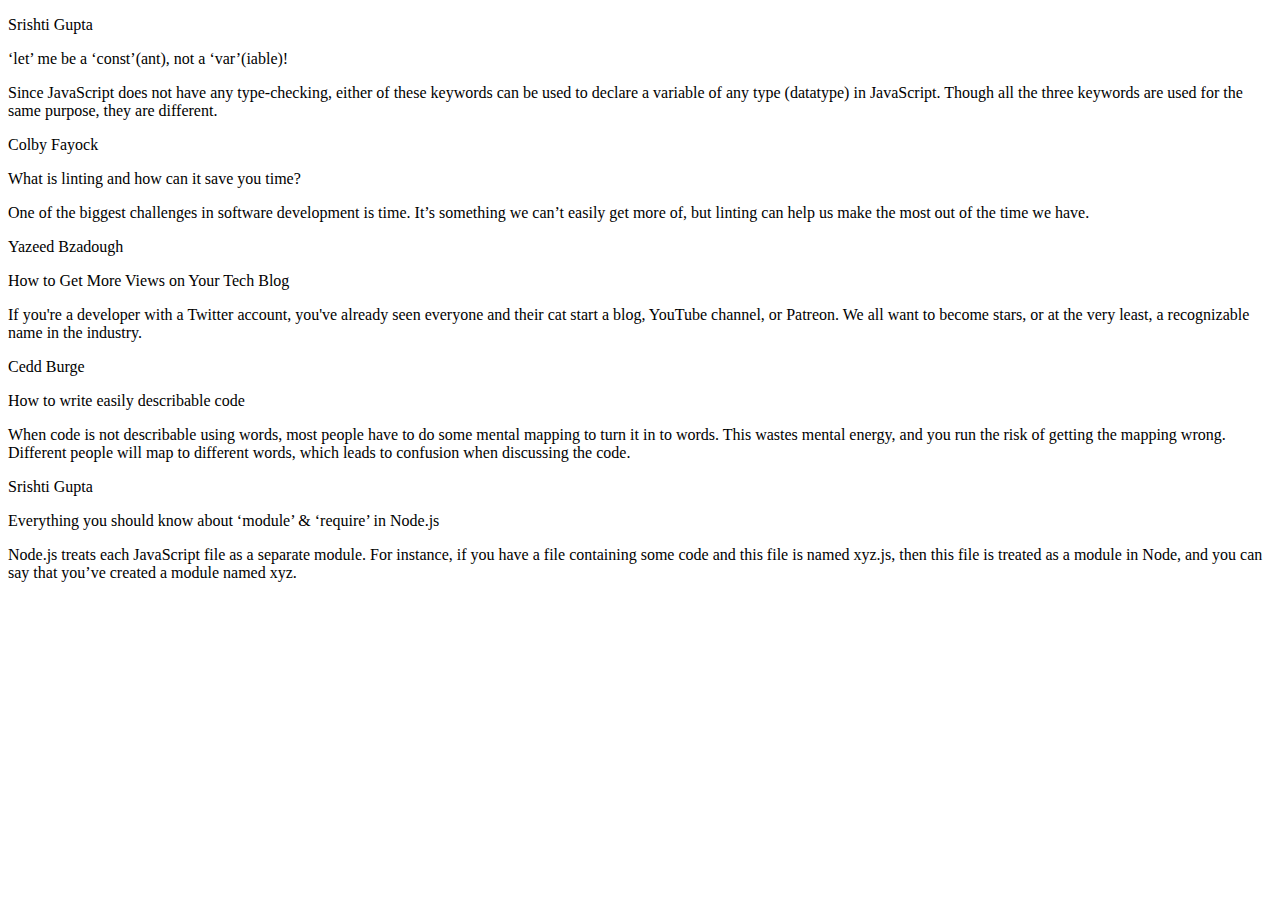
==== html/postslist.html @ a7e18405 "Initial project stub" ====
<!DOCTYPE html>
<html>

<head>
    <!-- TODO: Include Font Awesome file here -->
    <!-- TODO: Include Google Fonts file here -->
</head>

<body>
    <!-- TODO: Include code for header here -->

    <!-- ATTENTION: The HTML code for the list of posts has been given to you. You can feel free to add/delete/modify this code. You need to write the proper CSS and JavaScript code corresponding to this page so that the result looks like the screenshots given to you in the Project Statement. -->

    <!-- list of all posts starts here -->
    <div>

        <!-- post 1 starts here -->
        <div>
            <div>
                <p>Srishti Gupta</p>
            </div>

            <div>
                <div>
                    <p>‘let’ me be a ‘const’(ant), not a ‘var’(iable)!</p>
                    <span>
                        <!-- TODO: Include Font Awesome icon for delete icon here -->
                    </span>
                </div>
                <p>Since JavaScript does not have any type-checking, either of these keywords can be used to declare a variable of any type (datatype) in JavaScript. Though all the three keywords are used for the same purpose, they are different.</p>
                <span>
                    <!-- TODO: Include Font Awesome icon for horizontal ellipsis icon here -->
                </span>
            </div>
        </div>
        <!-- post 1 ends here -->

        <!-- post 2 starts here -->
        <div>
            <div>
                <p>Colby Fayock</p>
            </div>

            <div>
                <div>
                    <p>What is linting and how can it save you time?</p>
                    <span>
                        <!-- TODO: Include Font Awesome icon for delete icon here -->
                    </span>
                </div>
                <p>One of the biggest challenges in software development is time. It’s something we can’t easily get more of, but linting can help us make the most out of the time we have.</p>
                <span>
                    <!-- TODO: Include Font Awesome icon for horizontal ellipsis icon here -->
                </span>
            </div>
        </div>
        <!-- post 2 ends here -->

        <!-- post 3 starts here -->
        <div>
            <div>
                <p>Yazeed Bzadough</p>
            </div>

            <div>
                <div>
                    <p>How to Get More Views on Your Tech Blog</p>
                    <span>
                        <!-- TODO: Include Font Awesome icon for delete icon here -->
                    </span>
                </div>
                <p>If you're a developer with a Twitter account, you've already seen everyone and their cat start a blog, YouTube channel, or Patreon. We all want to become stars, or at the very least, a recognizable name in the industry.</p>
                <span>
                    <!-- TODO: Include Font Awesome icon for horizontal ellipsis icon here -->
                </span>
            </div>
        </div>
        <!-- post 3 ends here -->

        <!-- post 4 starts here -->
        <div>
            <div>
                <p>Cedd Burge</p>
            </div>

            <div>
                <div>
                    <p>How to write easily describable code</p>
                    <span>
                        <!-- TODO: Include Font Awesome icon for delete icon here -->
                    </span>
                </div>
                <p>When code is not describable using words, most people have to do some mental mapping to turn it in to words. This wastes mental energy, and you run the risk of getting the mapping wrong. Different people will map to different words, which
                    leads to confusion when discussing the code.</p>
                <span>
                    <!-- TODO: Include Font Awesome icon for horizontal ellipsis icon here -->
                </span>
            </div>
        </div>
        <!-- post 4 ends here -->

        <!-- post 5 starts here -->
        <div>
            <div>
                <p>Srishti Gupta</p>
            </div>

            <div>
                <div>
                    <p>Everything you should know about ‘module’ & ‘require’ in Node.js</p>
                    <span>
                        <!-- TODO: Include Font Awesome icon for delete icon here -->
                    </span>
                </div>
                <p>Node.js treats each JavaScript file as a separate module. For instance, if you have a file containing some code and this file is named xyz.js, then this file is treated as a module in Node, and you can say that you’ve created a module
                    named xyz.</p>
                <span>
                    <!-- TODO: Include Font Awesome icon for horizontal ellipsis icon here -->
                </span>
            </div>
        </div>
        <!-- post 5 ends here -->

        <!-- TODO: Write code for delete post modal here -->

    </div>
    <!-- list of all posts ends here -->
</body>

</html>
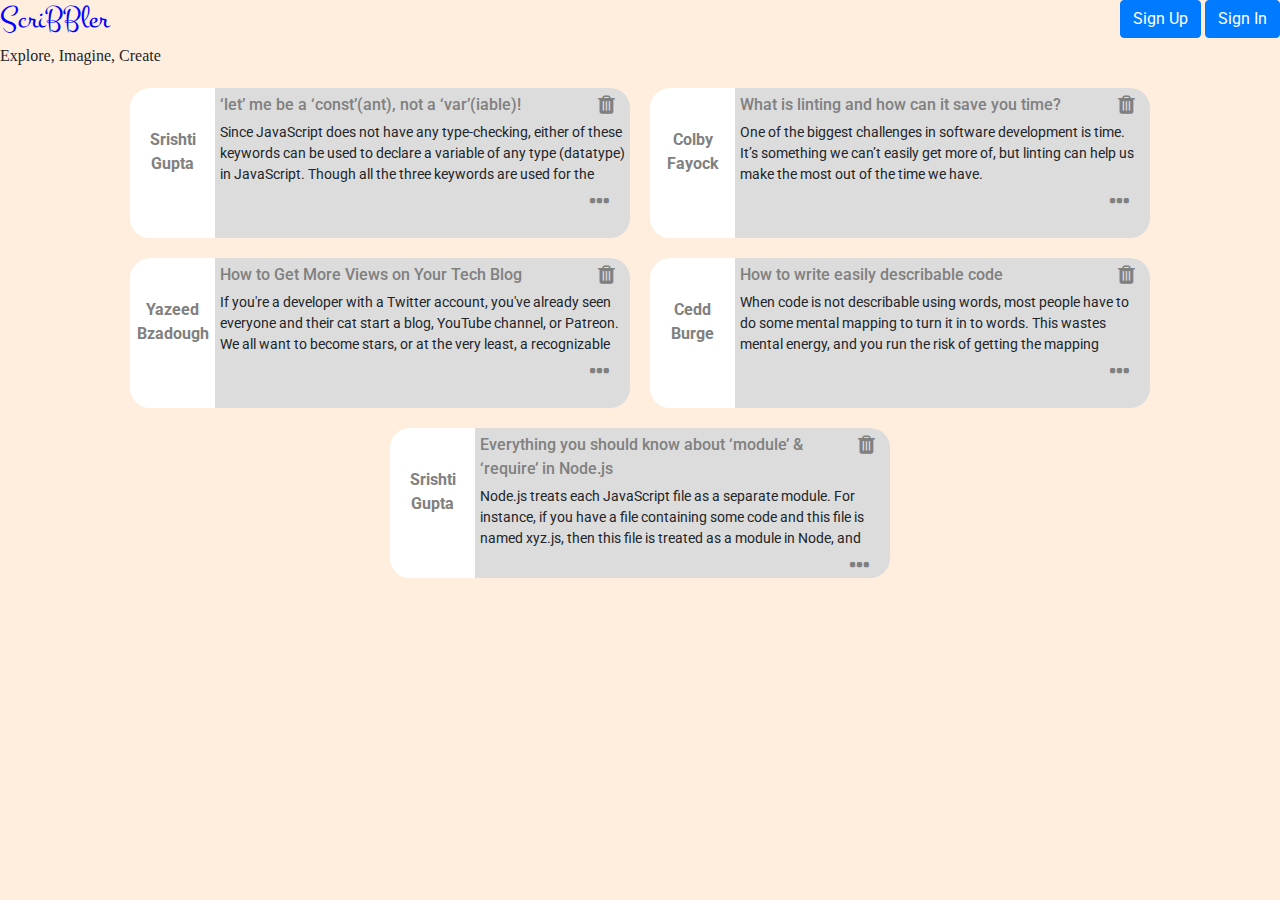
==== commit 12b617ec: "Added post list functionality" ====
--- a/html/postslist.html
+++ b/html/postslist.html
@@ -2,127 +2,379 @@
 <html>
 
 <head>
-    <!-- TODO: Include Font Awesome file here -->
-    <!-- TODO: Include Google Fonts file here -->
+    <link rel="stylesheet" href="https://maxcdn.bootstrapcdn.com/bootstrap/4.0.0/css/bootstrap.min.css"
+        integrity="sha384-Gn5384xqQ1aoWXA+058RXPxPg6fy4IWvTNh0E263XmFcJlSAwiGgFAW/dAiS6JXm" crossorigin="anonymous">
+    <link href="https://fonts.googleapis.com/css?family=Montez|Roboto|Ubuntu+Mono&display=swap" rel="stylesheet">
+    <link rel="stylesheet" href="http://maxcdn.bootstrapcdn.com/font-awesome/4.4.0/css/font-awesome.min.css"
+        type="text/css" media="screen" />
+
+    <script src="https://code.jquery.com/jquery-3.4.1.slim.min.js"
+        integrity="sha384-J6qa4849blE2+poT4WnyKhv5vZF5SrPo0iEjwBvKU7imGFAV0wwj1yYfoRSJoZ+n"
+        crossorigin="anonymous"></script>
+    <script src="https://cdn.jsdelivr.net/npm/popper.js@1.16.0/dist/umd/popper.min.js"
+        integrity="sha384-Q6E9RHvbIyZFJoft+2mJbHaEWldlvI9IOYy5n3zV9zzTtmI3UksdQRVvoxMfooAo"
+        crossorigin="anonymous"></script>
+    <script src="https://stackpath.bootstrapcdn.com/bootstrap/4.4.1/js/bootstrap.min.js"
+        integrity="sha384-wfSDF2E50Y2D1uUdj0O3uMBJnjuUD4Ih7YwaYd1iqfktj0Uod8GCExl3Og8ifwB6"
+        crossorigin="anonymous"></script>
+
+    <link rel="stylesheet" type="text/css" href="../styles/common.css" />
+    <link rel="stylesheet" type="text/css" href="../styles/postslist.css" />
+    <script src="../scripts/postslist.js"></script>
+    <script src="../scripts/index.js"></script>
 </head>
 
-<body>
-    <!-- TODO: Include code for header here -->
-
-    <!-- ATTENTION: The HTML code for the list of posts has been given to you. You can feel free to add/delete/modify this code. You need to write the proper CSS and JavaScript code corresponding to this page so that the result looks like the screenshots given to you in the Project Statement. -->
+<body id="postlist-page">
+    <header id="hdr">
+        <div id="common-hdr">
+            <div id="btn">
+                <button id="signup-btn" class="btn btn-primary" onclick="loadSignUpModal()">Sign Up</button>
+                <button id="sigin-btn" class="btn btn-primary" onclick="loadSignInModal()">Sign In</button>
+            </div>
+            <h2 id="main-hdr">ScriBBler</h2>
+            <h6 id="sub-hdr">Explore, Imagine, Create</h6>
+        </div>
+    </header>
+
+    <div id="signupModal" class="modal">
+        <div class="modal-dialog">
+            <div class="modal-content">
+
+                <div class="modal-header">
+                    <h3 class="getstarted">Get Started</h3>
+                    <button id="signupClose" class="close" data-dismiss="modal" onclick="closeSignupModal()">
+                        <span>&times;</span>
+                    </button>
+                </div>
+
+                <div class="modal-body">
+                    <form>
+                        <div class="form-group">
+                            <label for="name">Name</label>
+                            <input type="text" class="form-control" id="name" placeholder="Enter your name" required>
+                        </div>
+
+                        <div class="form-group">
+                            <label for="username">Username</label>
+                            <input type="text" class="form-control" id="username" placeholder="Enter your username"
+                                required>
+                        </div>
+
+                        <div class="form-group">
+                            <label for="password">Password</label>
+                            <input type="password" class="form-control" id="password" placeholder="Enter your password"
+                                required>
+                        </div>
+
+                        <div class="form-group">
+                            <label for="confirmpassword">Confirm Password</label>
+                            <input type="password" class="form-control" id="confirmpassword"
+                                placeholder="Re-enter your password" required>
+                        </div>
+
+                        <button class="btn btn-primary btn-block" id="signup">Sign Up</button>
+                    </form>
+                </div>
+            </div>
+        </div>
+    </div>
+
+    <!-- Sign in modal division -->
+    <div id="signinModal" class="modal">
+        <div class="modal-dialog">
+            <div class="modal-content">
+
+                <div class="modal-header">
+                    <h3>Welcome Back!</h3>
+                    <button id="signinClose" class="close" onclick="closeSigninModal()">
+                        <span>&times;</span>
+                    </button>
+                </div>
+
+                <div class="modal-body">
+                    <form>
+                        <div class="form-group">
+                            <label for="username">Username</label>
+                            <input type="text" class="form-control" id="username" placeholder="Enter your username"
+                                required>
+                        </div>
+
+                        <div class="form-group">
+                            <label for="password">Password</label>
+                            <input type="password" class="form-control" id="password" placeholder="Enter your password"
+                                required>
+                        </div>
+
+                        <div class="form-group">
+                            <button class="btn btn-primary btn-block" id="signin">Sign in</button>
+                        </div>
+                    </form>
+                    <div class="d-flex justify-content-center links">
+                        Not a member?&nbsp;<a href="#" onclick="loadSignUpModal()">Sign Up</a>
+                    </div>
+                </div>
+            </div>
+        </div>
+    </div>
 
     <!-- list of all posts starts here -->
-    <div>
-
+    <div class="container">
         <!-- post 1 starts here -->
-        <div>
-            <div>
-                <p>Srishti Gupta</p>
-            </div>
-
-            <div>
-                <div>
-                    <p>‘let’ me be a ‘const’(ant), not a ‘var’(iable)!</p>
-                    <span>
-                        <!-- TODO: Include Font Awesome icon for delete icon here -->
-                    </span>
-                </div>
-                <p>Since JavaScript does not have any type-checking, either of these keywords can be used to declare a variable of any type (datatype) in JavaScript. Though all the three keywords are used for the same purpose, they are different.</p>
-                <span>
-                    <!-- TODO: Include Font Awesome icon for horizontal ellipsis icon here -->
-                </span>
-            </div>
+        <div id="firstcard" class="card-new">
+            <div class="side-square-wrapper">
+                <span id="firstuser" class="side-square-wrapper-content"> Srishti Gupta</span>
+            </div>
+            <div class="custom-card-body">
+                <div>
+                    <div class="card-body-heading">
+                        <span id="firstheading" class="card-body-heading-content">‘let’ me be a ‘const’(ant), not a
+                            ‘var’(iable)!</span>
+                        <span class="trash-button" data-toggle="modal" data-target="#confirmationmodal1">
+                            <!-- Include Font Awesome icon for delete icon here -->
+                            <i class="fa fa-trash fa-lg"></i>
+                        </span>
+                    </div>
+                </div>
+                <div id="firstcontent" class="post-text">Since JavaScript does not have any type-checking,
+                    either of these keywords can be used to declare a variable of any type
+                    (datatype) in JavaScript. Though all the three keywords are used for the same
+                    purpose, they are different.
+                </div>
+                <!-- Include Font Awesome icon for horizontal ellipsis icon here -->
+                <span class="ellipsis" onclick="openPost(firstuser,firstheading,firstcontent)">
+                    <i style="font-size:24px" class="fa">&#xf141;</i>
+                </span>
+            </div>
+            <!--- Delete card modal-->
+            <div id="confirmationmodal1" class="modal fade">
+                <div class="modal-dialog " style="height: 15px; width:350px;">
+                    <div class="modal-content">
+                        <div class="modal-header">
+                            <h4 id="confirmationmsg" class="modal-title">
+                                Are you sure you want to delete this post?</h4>
+                        </div>
+
+                        <div class="modal-footer">
+                            <button id="confirmyes" type="button" class="btn btn-success" style="margin-right: 200px;"
+                                data-dismiss="modal" onclick="removeCard('firstcard')">Yes</button>
+                            <button id="confirmno" type="button" class="btn btn-danger" data-dismiss="modal">No</button>
+                        </div>
+                    </div>
+                </div>
+            </div>
+
         </div>
         <!-- post 1 ends here -->
 
         <!-- post 2 starts here -->
-        <div>
-            <div>
-                <p>Colby Fayock</p>
-            </div>
-
-            <div>
-                <div>
-                    <p>What is linting and how can it save you time?</p>
-                    <span>
-                        <!-- TODO: Include Font Awesome icon for delete icon here -->
-                    </span>
-                </div>
-                <p>One of the biggest challenges in software development is time. It’s something we can’t easily get more of, but linting can help us make the most out of the time we have.</p>
-                <span>
-                    <!-- TODO: Include Font Awesome icon for horizontal ellipsis icon here -->
-                </span>
-            </div>
+        <div id="secondcard" class="card-new">
+            <div class="side-square-wrapper">
+                <span id="seconduser" class="side-square-wrapper-content"> Colby Fayock</span>
+            </div>
+            <div class="custom-card-body">
+                <div>
+                    <div class="card-body-heading">
+                        <span id="secondheading" class="card-body-heading-content">What is linting and how can it save
+                            you
+                            time?</span>
+                        <span class="trash-button" data-toggle="modal" data-target="#confirmationmodal2">
+                            <!--  Font Awesome icon for delete icon here -->
+                            <i class="fa fa-trash fa-lg"></i>
+                        </span>
+                    </div>
+
+                </div>
+                <div id="secondcontent" class="post-text">One of the biggest challenges in software development is time.
+                    It’s something we can’t easily get more of, but linting can help us make the most out
+                    of the time we have.</div>
+
+
+                <!--  Font Awesome icon for horizontal ellipsis icon here -->
+                <span class="ellipsis" onclick="openPost(seconduser,secondheading,secondcontent)">
+                    <i style="font-size:24px" class="fa">&#xf141;</i>
+                </span>
+
+            </div>
+            <!--- Delete card modal-->
+            <div id="confirmationmodal2" class="modal fade">
+                <div class="modal-dialog " style="height: 15px; width:350px;">
+                    <div class="modal-content">
+                        <div class="modal-header">
+                            <h4 id="confirmationmsg" class="modal-title">
+                                Are you sure you want to delete this post?</h4>
+
+                        </div>
+
+                        <div class="modal-footer">
+                            <button id="confirmyes" type="button" class="btn btn-success" style="margin-right: 200px;"
+                                data-dismiss="modal" onclick="removeCard('secondcard')">Yes</button>
+                            <button id="confirmno" type="button" class="btn btn-danger" data-dismiss="modal">No</button>
+                        </div>
+                    </div>
+                </div>
+            </div>
+
         </div>
         <!-- post 2 ends here -->
 
         <!-- post 3 starts here -->
-        <div>
-            <div>
-                <p>Yazeed Bzadough</p>
-            </div>
-
-            <div>
-                <div>
-                    <p>How to Get More Views on Your Tech Blog</p>
-                    <span>
-                        <!-- TODO: Include Font Awesome icon for delete icon here -->
-                    </span>
-                </div>
-                <p>If you're a developer with a Twitter account, you've already seen everyone and their cat start a blog, YouTube channel, or Patreon. We all want to become stars, or at the very least, a recognizable name in the industry.</p>
-                <span>
-                    <!-- TODO: Include Font Awesome icon for horizontal ellipsis icon here -->
-                </span>
-            </div>
+        <div id="thirdcard" class="card-new">
+
+            <div class="side-square-wrapper">
+                <span id="thirduser" class="side-square-wrapper-content">
+                    Yazeed Bzadough
+                </span>
+            </div>
+            <div class="custom-card-body">
+                <div>
+                    <div class="card-body-heading">
+                        <span id="thirdheading" class="card-body-heading-content">How to Get More Views on Your Tech
+                            Blog</span>
+                        <span class="trash-button" data-toggle="modal" data-target="#confirmationmodal3">
+                            <!--  Font Awesome icon for delete icon here -->
+                            <i class="fa fa-trash fa-lg"></i>
+                        </span>
+                    </div>
+
+                </div>
+                <div id="thirdcontent" class="post-text">If you're a developer with a Twitter account,
+                    you've already seen everyone and their cat start a blog, YouTube channel, or Patreon.
+                    We all want to become stars, or at the very least, a recognizable name in the industry.</div>
+
+                <!--  Font Awesome icon for horizontal ellipsis icon here -->
+                <span class="ellipsis" onclick="openPost(thirduser,thirdheading,thirdcontent)">
+                    <i style="font-size:24px" class="fa">&#xf141;</i>
+                </span>
+
+            </div>
+            <!--- Delete card modal-->
+            <div id="confirmationmodal3" class="modal fade">
+                <div class="modal-dialog " style="height: 15px; width:350px;">
+                    <div class="modal-content">
+                        <div class="modal-header">
+                            <h4 id="confirmationmsg" class="modal-title">
+                                Are you sure you want to delete this post?</h4>
+
+                        </div>
+
+                        <div class="modal-footer">
+                            <button id="confirmyes" type="button" class="btn btn-success" style="margin-right: 200px;"
+                                data-dismiss="modal" onclick="removeCard('thirdcard')">Yes</button>
+                            <button id="confirmno" type="button" class="btn btn-danger" data-dismiss="modal">No</button>
+                        </div>
+                    </div>
+                </div>
+            </div>
+
+
         </div>
         <!-- post 3 ends here -->
-
+        
         <!-- post 4 starts here -->
-        <div>
-            <div>
-                <p>Cedd Burge</p>
-            </div>
-
-            <div>
-                <div>
-                    <p>How to write easily describable code</p>
-                    <span>
-                        <!-- TODO: Include Font Awesome icon for delete icon here -->
-                    </span>
-                </div>
-                <p>When code is not describable using words, most people have to do some mental mapping to turn it in to words. This wastes mental energy, and you run the risk of getting the mapping wrong. Different people will map to different words, which
-                    leads to confusion when discussing the code.</p>
-                <span>
-                    <!-- TODO: Include Font Awesome icon for horizontal ellipsis icon here -->
-                </span>
-            </div>
+        <div id="fourthcard" class="card-new">
+            <div class="side-square-wrapper">
+                <span id="fourthuser" class="side-square-wrapper-content">
+                    Cedd Burge
+                </span>
+            </div>
+            <div class="custom-card-body">
+                <div>
+                    <div class="card-body-heading">
+                        <span id="fourthheading" class="card-body-heading-content">How to write easily describable
+                            code</span>
+                        <span class="trash-button" data-toggle="modal" data-target="#confirmationmodal4">
+                            <!--  Font Awesome icon for delete icon here -->
+                            <i class="fa fa-trash fa-lg"></i>
+                        </span>
+                    </div>
+
+                </div>
+                <div id="fourthcontent" class="post-text">When code is not describable using words, most people have to
+                    do
+                    some mental mapping to turn it in to words. This wastes mental energy, and you run the risk of
+                    getting the mapping wrong. Different people will map to different words, which
+                    leads to confusion when discussing the code.</div>
+
+                <!--  Font Awesome icon for horizontal ellipsis icon here -->
+                <div class="ellipsis" onclick="openPost(fourthuser,fourthheading,fourthcontent)">
+                    <i style="font-size:24px" class="fa">&#xf141;</i>
+                </div>
+
+            </div>
+            <!--- Delete card modal-->
+            <div id="confirmationmodal4" class="modal fade">
+                <div class="modal-dialog " style="height: 15px; width:350px;">
+                    <div class="modal-content">
+                        <div class="modal-header">
+                            <h4 id="confirmationmsg" class="modal-title">Are you sure you
+                                want to delete this post?</h4>
+
+
+                        </div>
+
+                        <div class="modal-footer">
+                            <button id="confirmyes" type="button" class="btn btn-success" style="margin-right: 200px;"
+                                data-dismiss="modal" onclick="removeCard('fourthcard')">Yes</button>
+                            <button id="confirmno" type="button" class="btn btn-danger" data-dismiss="modal">No</button>
+                        </div>
+                    </div>
+                </div>
+            </div>
+
         </div>
         <!-- post 4 ends here -->
 
         <!-- post 5 starts here -->
-        <div>
-            <div>
-                <p>Srishti Gupta</p>
-            </div>
-
-            <div>
-                <div>
-                    <p>Everything you should know about ‘module’ & ‘require’ in Node.js</p>
-                    <span>
-                        <!-- TODO: Include Font Awesome icon for delete icon here -->
-                    </span>
-                </div>
-                <p>Node.js treats each JavaScript file as a separate module. For instance, if you have a file containing some code and this file is named xyz.js, then this file is treated as a module in Node, and you can say that you’ve created a module
-                    named xyz.</p>
-                <span>
-                    <!-- TODO: Include Font Awesome icon for horizontal ellipsis icon here -->
-                </span>
+        <div id="fifthcard" class="card-new">
+            <div class="side-square-wrapper">
+                <span id="fifthuser" class="side-square-wrapper-content">
+                    Srishti Gupta
+                </span>
+            </div>
+            <div class="custom-card-body">
+                <div>
+                    <div class="card-body-heading">
+                        <span id="fifthheading" class="card-body-heading-content">Everything you should know about
+                            ‘module’ & ‘require’ in Node.js</span>
+                        <span class="trash-button" data-toggle="modal" data-target="#confirmationmodal5">
+                            <!--  Font Awesome icon for delete icon here -->
+                            <i class="fa fa-trash fa-lg"></i>
+                        </span>
+                    </div>
+
+                </div>
+                <div class="post-text" id="fifthcontent">Node.js treats each JavaScript file as a separate module. For
+                    instance, if you have a file containing some code and this file is named xyz.js, then this file is
+                    treated as a module in Node, and you can say that you’ve created a module
+                    named xyz.</div>
+
+                <!--  Font Awesome icon for horizontal ellipsis icon here -->
+                <span class="ellipsis" onclick="openPost(fifthuser,fifthheading,fifthcontent)">
+                    <i style="font-size:24px" class="fa">&#xf141;</i>
+                </span>
+
+            </div>
+            <!--- Delete card modal-->
+            <div id="confirmationmodal5" class="modal fade">
+                <div class="modal-dialog " style="height: 15px; width:350px;">
+                    <div class="modal-content">
+                        <div class="modal-header">
+                            <h4 id="confirmationmsg" class="modal-title">Are you sure you
+                                want to delete this post?</h4>
+
+
+                        </div>
+
+                        <div class="modal-footer">
+                            <button id="confirmyes" type="button" class="btn btn-success" style="margin-right: 200px;"
+                                data-dismiss="modal" onclick="removeCard('fifthcard')">Yes</button>
+                            <button id="confirmno" type="button" class="btn btn-danger" data-dismiss="modal">No</button>
+                        </div>
+                    </div>
+                </div>
             </div>
         </div>
         <!-- post 5 ends here -->
-
-        <!-- TODO: Write code for delete post modal here -->
-
     </div>
     <!-- list of all posts ends here -->
 </body>
--- a/styles/common.css
+++ b/styles/common.css
@@ -0,0 +1,13 @@
+#main-hdr {
+    font-family: 'Montez', cursive;
+    color: blue;
+}
+#sub-hdr {
+    font-family: 'Ubuntu Mono';
+}
+#btn {
+    float: right;
+}
+#signup,#signin{
+    background-color: green;
+}--- a/styles/postslist.css
+++ b/styles/postslist.css
@@ -0,0 +1,88 @@
+#postlist-page{
+    background-color: #ffeedd;
+}
+
+#confirmationmodal1,#confirmationmodal2,#confirmationmodal3,#confirmationmodal4,#confirmationmodal5{
+    padding-top: 200px;
+}
+
+.container{
+    padding-top: 4px;
+    display: flex;
+    flex-wrap: wrap;
+    justify-content: center;
+}
+
+.side-square-wrapper{
+    height: 150px;
+    width: 17%;
+    text-align: center;
+    background-color: white;
+    padding: 40px 4px;
+    font-size: 16px;
+    font-weight: bold;
+    color:gray;
+    border-top-left-radius: 20px;
+    border-bottom-left-radius: 20px;
+}
+
+.custom-card-body{
+    height: 150px; 
+    background-color: #DCDCDC;
+    width: 83%;
+    padding: 5px;
+    font-size: 14px;
+    border-top-right-radius: 20px;
+    border-bottom-right-radius: 20px; 
+}
+
+
+.post-text{
+    overflow: hidden; 
+    white-space: normal;
+    height: 4.8em;  
+    text-overflow: -o-ellipsis-lastline; 
+}
+
+.card-body-heading{
+   color:gray;
+   font-size: 16px;
+   font-weight: 500;
+   display: flex;
+   flex-direction: row;
+   justify-content: space-between;
+   padding-bottom: 5px;
+}
+
+.trash-button{
+    float: right;
+    padding-right: 10px;
+    size: 10px;
+    cursor: pointer;
+}
+
+.ellipsis{
+   margin-left: 370px;
+   color: grey;
+    cursor: pointer;
+    padding-right: 120px;
+    margin-bottom: 4px;  
+}
+
+.card-new{
+    border-radius: 25px;
+    height: 150px;
+    display: flex;
+    flex-direction: row;
+    border-radius: 30px;
+    margin: 10px;
+    width: 500px;
+    transition: box-shadow .3s;
+}
+
+.card-new:hover {
+    box-shadow: 0 0  5px 5px rgba(33,33,33,.2); 
+}
+#confirmationmsg {
+    font-size: 15px;
+}